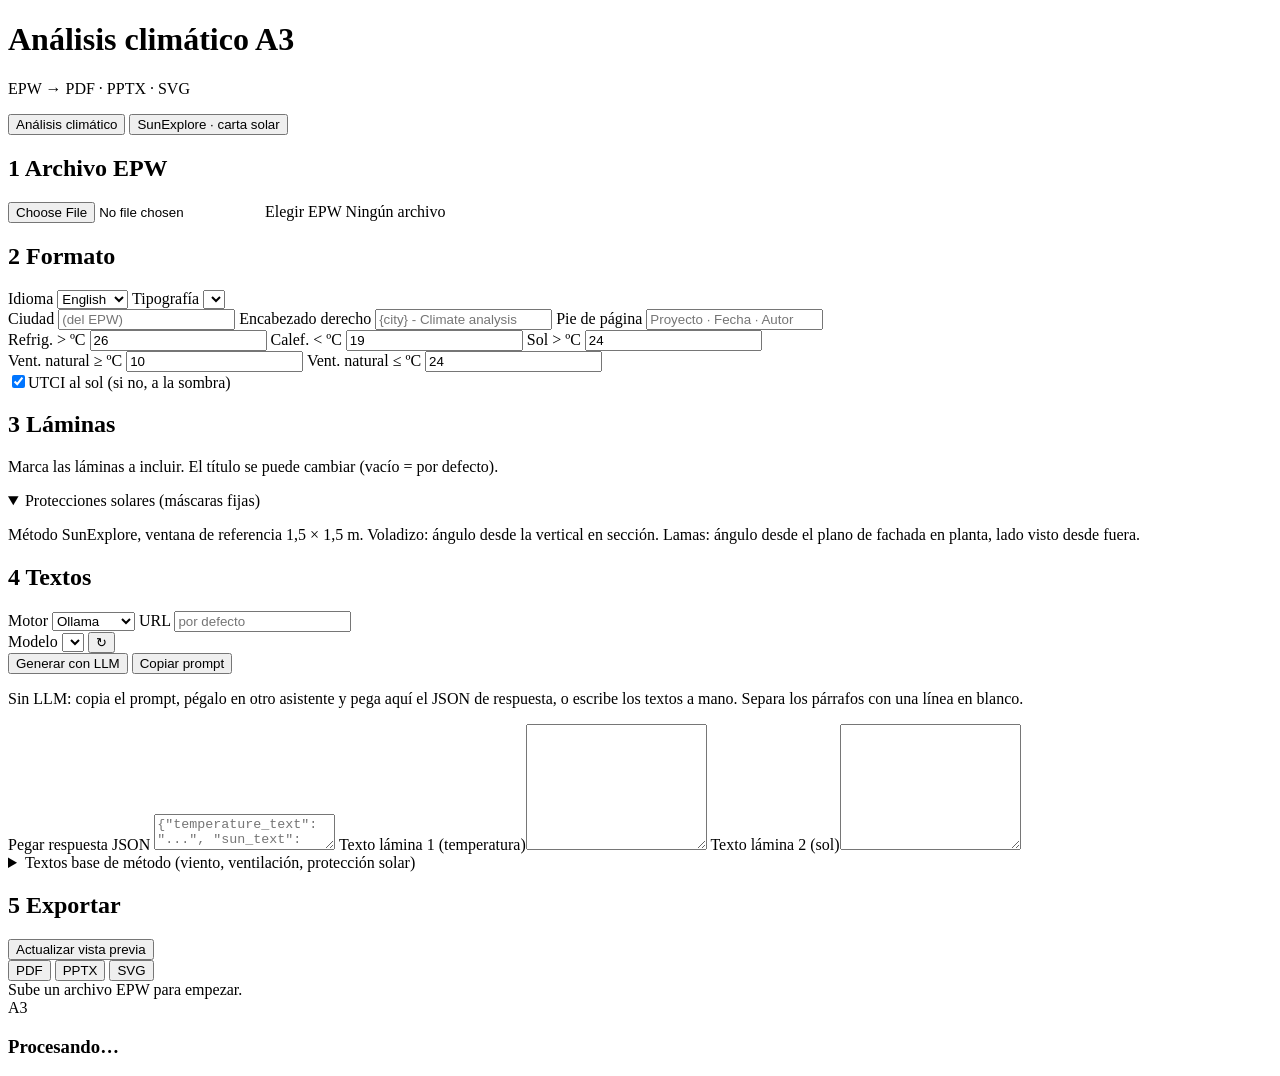
==== app/static/index.html @ 751eb726 "Add SunExplore tab and Windows launcher - Web app now has two tabs sharing the same EPW: "Análisis c" ====
<!doctype html>
<html lang="es">
<head>
<meta charset="utf-8">
<meta name="viewport" content="width=device-width, initial-scale=1">
<title>Climate report A3</title>
<link rel="stylesheet" href="/static/style.css">
</head>
<body>
<header class="topbar">
  <div class="brand">
    <div class="brand-mark"></div>
    <div>
      <h1>Análisis climático A3</h1>
      <p>EPW → PDF · PPTX · SVG</p>
    </div>
  </div>
  <nav class="tabs" role="tablist">
    <button class="tab is-active" role="tab" data-view="analysis" aria-selected="true">Análisis climático</button>
    <button class="tab" role="tab" data-view="sunexplore" aria-selected="false">SunExplore · carta solar</button>
  </nav>
</header>
<section id="view-sunexplore" class="view-frame" hidden>
  <iframe id="sunexplore" title="SunExplore" src="/static/sunexplore/index.html?embed=1"></iframe>
</section>
<div class="app" id="view-analysis">
<aside>

  <section>
    <h2><span class="step">1</span> Archivo EPW</h2>
    <label class="file">
      <input type="file" id="epw" accept=".epw">
      <span class="file-btn">Elegir EPW</span>
      <span class="file-name" id="epw_name">Ningún archivo</span>
    </label>
    <span id="loc" class="pill"></span>
  </section>

  <section>
    <h2><span class="step">2</span> Formato</h2>
    <div class="row">
      <label>Idioma
        <select id="language"><option value="en">English</option><option value="es">Español</option></select>
      </label>
      <label>Tipografía <select id="font"></select></label>
    </div>
    <label>Ciudad <input id="city" placeholder="(del EPW)"></label>
    <label>Encabezado derecho <input id="header_right" placeholder="{city} - Climate analysis"></label>
    <label>Pie de página <input id="footer_text" placeholder="Proyecto · Fecha · Autor"></label>
    <div class="row">
      <label>Refrig. &gt; ºC <input id="cooling_threshold" type="number" step="0.5" value="26"></label>
      <label>Calef. &lt; ºC <input id="heating_threshold" type="number" step="0.5" value="19"></label>
      <label>Sol &gt; ºC <input id="sun_threshold" type="number" step="0.5" value="24"></label>
    </div>
    <div class="row">
      <label>Vent. natural ≥ ºC <input id="nv_min" type="number" step="0.5" value="10"></label>
      <label>Vent. natural ≤ ºC <input id="nv_max" type="number" step="0.5" value="24"></label>
    </div>
    <label class="check"><input type="checkbox" id="utci_sun_exposed" checked><span>UTCI al sol (si no, a la sombra)</span></label>
  </section>

  <section>
    <h2><span class="step">3</span> Láminas</h2>
    <p class="muted">Marca las láminas a incluir. El título se puede cambiar (vacío = por defecto).</p>
    <div id="sheets" class="sheets"></div>
    <details class="fixed" open>
      <summary>Protecciones solares (máscaras fijas)</summary>
      <p class="muted">Método SunExplore, ventana de referencia 1,5 × 1,5 m. Voladizo: ángulo desde la vertical en sección. Lamas: ángulo desde el plano de fachada en planta, lado visto desde fuera.</p>
      <div id="devices" class="devices"></div>
    </details>
  </section>

  <section>
    <h2><span class="step">4</span> Textos</h2>
    <div class="row">
      <label>Motor
        <select id="backend"><option value="ollama">Ollama</option><option value="lmstudio">LM Studio</option></select>
      </label>
      <label>URL <input id="llm_url" placeholder="por defecto"></label>
    </div>
    <div class="row">
      <label>Modelo <select id="model"></select></label>
      <button id="refresh" class="ghost" title="Buscar modelos">↻</button>
    </div>
    <span id="llmstatus" class="pill"></span>
    <div class="row">
      <button id="gen">Generar con LLM</button>
      <button id="copyprompt" class="ghost">Copiar prompt</button>
    </div>
    <p class="muted">Sin LLM: copia el prompt, pégalo en otro asistente y pega aquí el JSON de respuesta, o escribe los textos a mano. Separa los párrafos con una línea en blanco.</p>
    <label>Pegar respuesta JSON <textarea id="paste" rows="2" placeholder='{"temperature_text": "...", "sun_text": "..."}'></textarea></label>
    <label><span class="lbl">Texto lámina 1 (temperatura)<span class="count" id="temperature_text_count"></span></span><textarea id="temperature_text" rows="8"></textarea></label>
    <label><span class="lbl">Texto lámina 2 (sol)<span class="count" id="sun_text_count"></span></span><textarea id="sun_text" rows="8"></textarea></label>
    <details class="fixed">
      <summary>Textos base de método (viento, ventilación, protección solar)</summary>
      <p class="muted">Son fijos para cualquier EPW y explican cómo se hace el análisis. Déjalos vacíos para usar el texto base o escribe uno propio.</p>
      <label><span class="lbl">Ventilación natural y humedad<span class="count" id="ventilation_text_count"></span></span><textarea id="ventilation_text" rows="5"></textarea></label>
      <label><span class="lbl">Protección solar<span class="count" id="shading_text_count"></span></span><textarea id="shading_text" rows="5"></textarea></label>
      <label><span class="lbl">Viento<span class="count" id="wind_text_count"></span></span><textarea id="wind_text" rows="5"></textarea></label>
      <label><span class="lbl">Viento estacional<span class="count" id="seasonal_wind_text_count"></span></span><textarea id="seasonal_wind_text" rows="4"></textarea></label>
    </details>
  </section>

  <section class="actions">
    <h2><span class="step">5</span> Exportar</h2>
    <button id="render">Actualizar vista previa</button>
    <div class="row">
      <button data-fmt="pdf" class="dl">PDF</button>
      <button data-fmt="pptx" class="dl">PPTX</button>
      <button data-fmt="svg" class="dl">SVG</button>
    </div>
  </section>
</aside>

<main id="preview"><div class="empty">Sube un archivo EPW para empezar.</div></main>
</div>

<div id="overlay" class="overlay" role="dialog" aria-modal="true" aria-live="polite">
  <div class="modal">
    <div class="sunloader"><div class="ring"></div><div class="orbit"><div class="sun"></div></div><div class="core">A3</div></div>
    <h3 id="busy-title">Procesando…</h3>
    <p id="busy-text"></p>
    <p class="elapsed muted" id="busy-elapsed"></p>
  </div>
</div>
<div id="toast" class="toast"></div>

<script src="/static/app.js"></script>
</body>
</html>
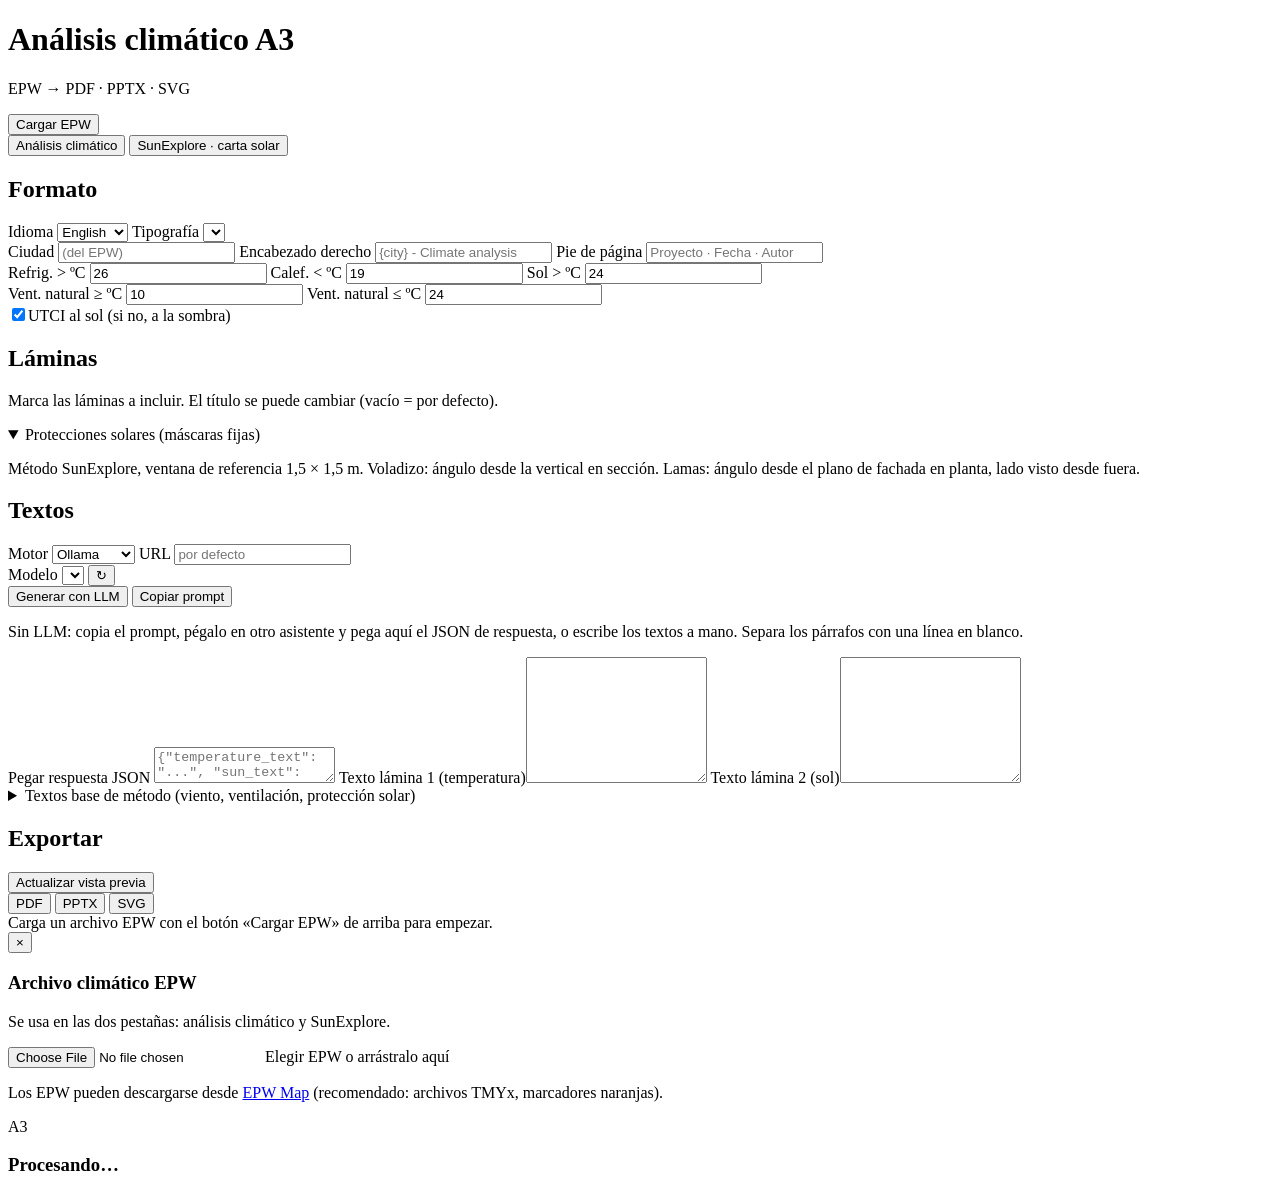
==== commit f0ed5e9b: "EPW button + modal shared by both tabs; mask uses real window size - One "Cargar EPW" button in the " ====
--- a/app/static/index.html
+++ b/app/static/index.html
@@ -15,6 +15,9 @@
       <p>EPW → PDF · PPTX · SVG</p>
     </div>
   </div>
+  <button id="epw-open" class="epw-chip" type="button" title="Cargar o cambiar el archivo EPW (sirve para las dos pestañas)">
+    <span class="epw-dot"></span><span id="epw-chip-text">Cargar EPW</span>
+  </button>
   <nav class="tabs" role="tablist">
     <button class="tab is-active" role="tab" data-view="analysis" aria-selected="true">Análisis climático</button>
     <button class="tab" role="tab" data-view="sunexplore" aria-selected="false">SunExplore · carta solar</button>
@@ -27,17 +30,7 @@
 <aside>
 
   <section>
-    <h2><span class="step">1</span> Archivo EPW</h2>
-    <label class="file">
-      <input type="file" id="epw" accept=".epw">
-      <span class="file-btn">Elegir EPW</span>
-      <span class="file-name" id="epw_name">Ningún archivo</span>
-    </label>
-    <span id="loc" class="pill"></span>
-  </section>
-
-  <section>
-    <h2><span class="step">2</span> Formato</h2>
+    <h2><span class="step"></span> Formato</h2>
     <div class="row">
       <label>Idioma
         <select id="language"><option value="en">English</option><option value="es">Español</option></select>
@@ -60,7 +53,7 @@
   </section>
 
   <section>
-    <h2><span class="step">3</span> Láminas</h2>
+    <h2><span class="step"></span> Láminas</h2>
     <p class="muted">Marca las láminas a incluir. El título se puede cambiar (vacío = por defecto).</p>
     <div id="sheets" class="sheets"></div>
     <details class="fixed" open>
@@ -71,7 +64,7 @@
   </section>
 
   <section>
-    <h2><span class="step">4</span> Textos</h2>
+    <h2><span class="step"></span> Textos</h2>
     <div class="row">
       <label>Motor
         <select id="backend"><option value="ollama">Ollama</option><option value="lmstudio">LM Studio</option></select>
@@ -102,7 +95,7 @@
   </section>
 
   <section class="actions">
-    <h2><span class="step">5</span> Exportar</h2>
+    <h2><span class="step"></span> Exportar</h2>
     <button id="render">Actualizar vista previa</button>
     <div class="row">
       <button data-fmt="pdf" class="dl">PDF</button>
@@ -112,9 +105,25 @@
   </section>
 </aside>
 
-<main id="preview"><div class="empty">Sube un archivo EPW para empezar.</div></main>
+<main id="preview"><div class="empty">Carga un archivo EPW con el botón «Cargar EPW» de arriba para empezar.</div></main>
 </div>
 
+<div id="epw-modal" class="overlay" role="dialog" aria-modal="true" aria-labelledby="epw-modal-title">
+  <div class="modal epw-modal">
+    <button id="epw-close" class="modal-x" type="button" aria-label="Cerrar">×</button>
+    <h3 id="epw-modal-title">Archivo climático EPW</h3>
+    <p class="muted">Se usa en las dos pestañas: análisis climático y SunExplore.</p>
+    <label class="file epw-drop" id="epw-drop">
+      <input type="file" id="epw" accept=".epw">
+      <span class="file-btn">Elegir EPW</span>
+      <span class="file-name" id="epw_name">o arrástralo aquí</span>
+    </label>
+    <span id="loc" class="pill"></span>
+    <p class="muted">Los EPW pueden descargarse desde
+      <a href="https://www.ladybug.tools/epwmap/" target="_blank" rel="noopener noreferrer">EPW Map</a>
+      (recomendado: archivos TMYx, marcadores naranjas).</p>
+  </div>
+</div>
 <div id="overlay" class="overlay" role="dialog" aria-modal="true" aria-live="polite">
   <div class="modal">
     <div class="sunloader"><div class="ring"></div><div class="orbit"><div class="sun"></div></div><div class="core">A3</div></div>
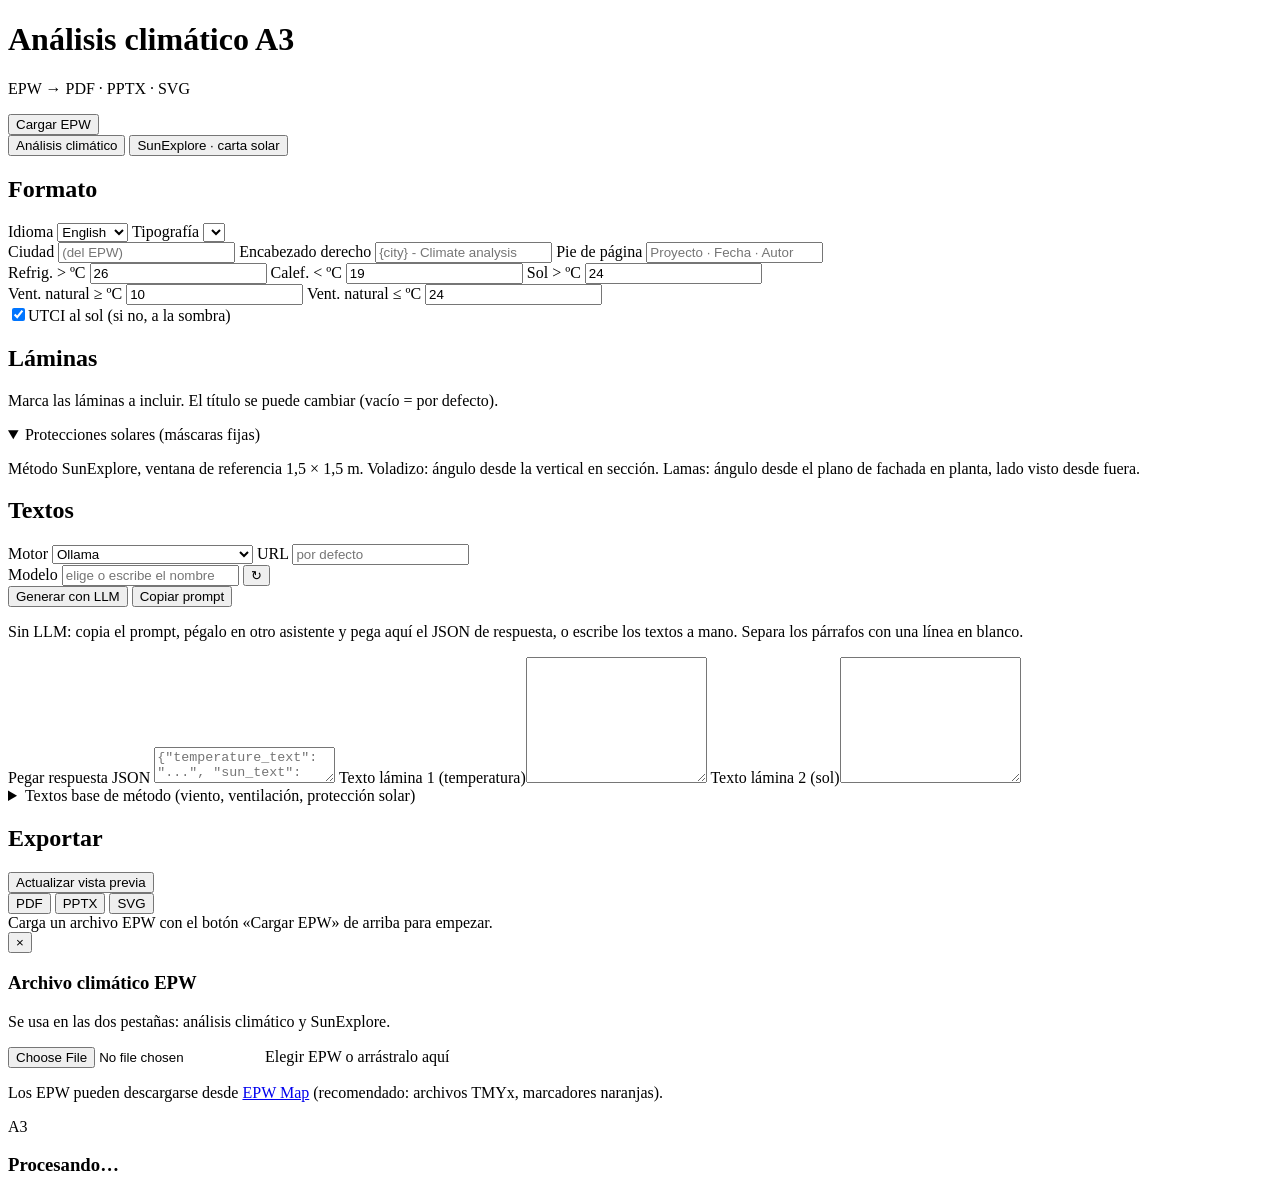
==== commit 9107540c: "LLM: OpenAI-compatible engine (Bionic, vLLM, Jan…) with URL and API key - New engine "Compatible Ope" ====
--- a/app/static/index.html
+++ b/app/static/index.html
@@ -67,14 +67,17 @@
     <h2><span class="step"></span> Textos</h2>
     <div class="row">
       <label>Motor
-        <select id="backend"><option value="ollama">Ollama</option><option value="lmstudio">LM Studio</option></select>
+        <select id="backend"><option value="ollama">Ollama</option><option value="lmstudio">LM Studio</option><option value="openai">Compatible OpenAI (Bionic…)</option></select>
       </label>
       <label>URL <input id="llm_url" placeholder="por defecto"></label>
     </div>
     <div class="row">
-      <label>Modelo <select id="model"></select></label>
+      <label>Modelo <input id="model" list="model-list" placeholder="elige o escribe el nombre" autocomplete="off"></label>
       <button id="refresh" class="ghost" title="Buscar modelos">↻</button>
+      <datalist id="model-list"></datalist>
     </div>
+    <label id="llm_key_row" hidden>Clave de API (si el servicio la pide)
+      <input id="llm_key" type="password" placeholder="sk-… / clave de Bionic" autocomplete="off"></label>
     <span id="llmstatus" class="pill"></span>
     <div class="row">
       <button id="gen">Generar con LLM</button>
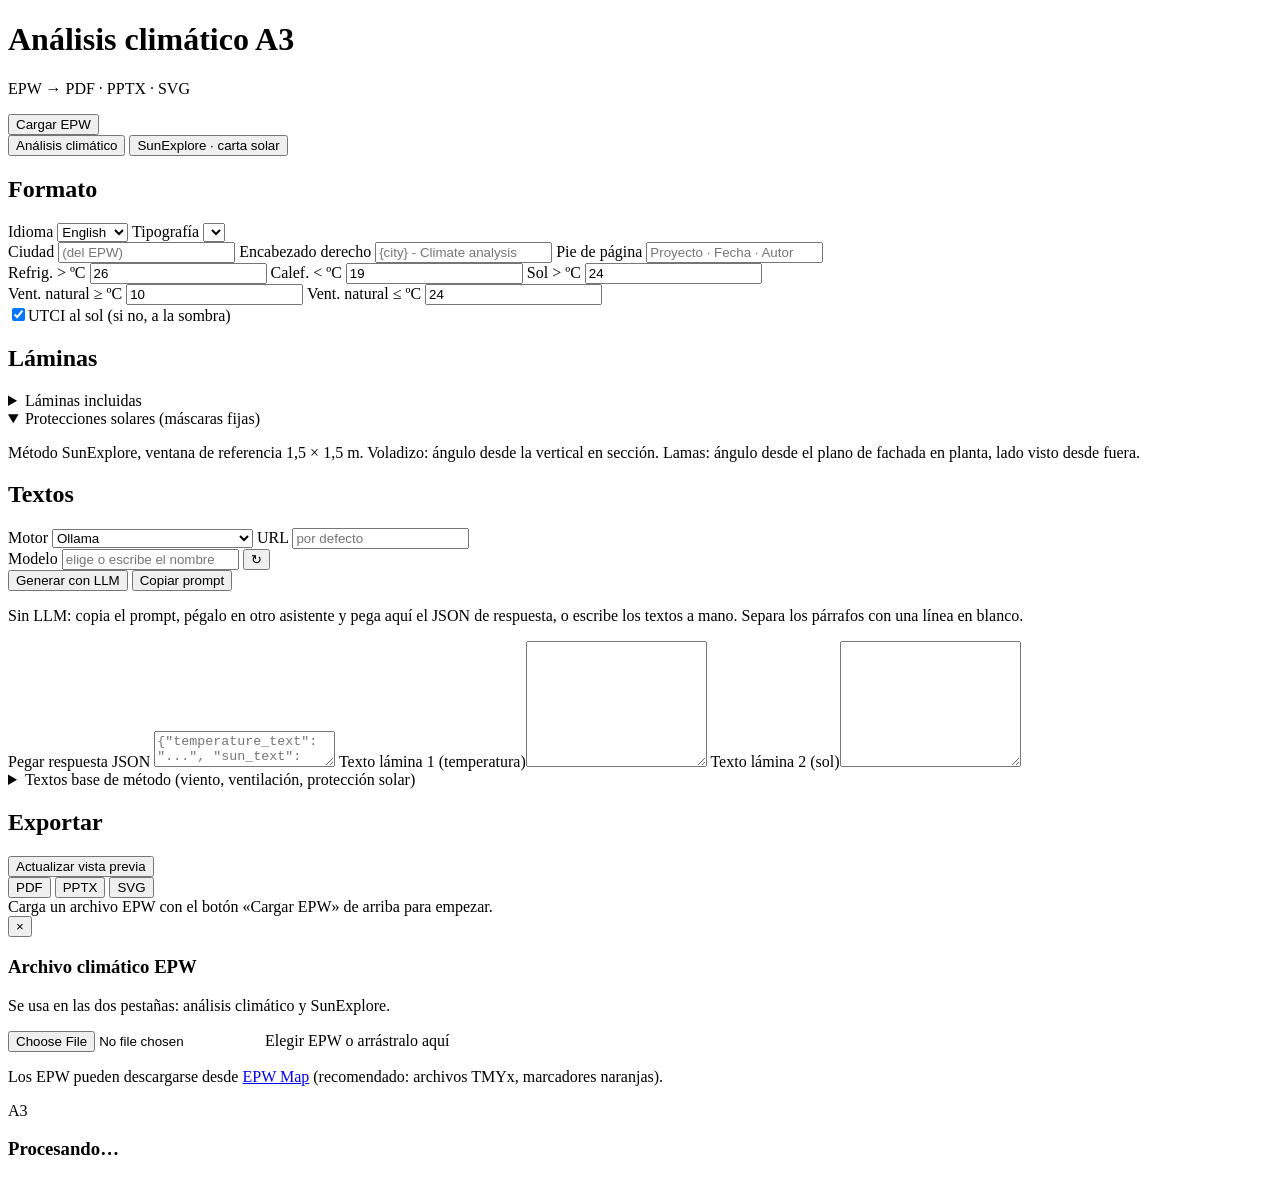
==== commit 92abda15: "Sheets list as a collapsible dropdown with the selected count Co-Authored-By: Claude Opus 5.5 <norep" ====
--- a/app/static/index.html
+++ b/app/static/index.html
@@ -54,8 +54,11 @@
 
   <section>
     <h2><span class="step"></span> Láminas</h2>
-    <p class="muted">Marca las láminas a incluir. El título se puede cambiar (vacío = por defecto).</p>
-    <div id="sheets" class="sheets"></div>
+    <details class="fixed sheets-pick">
+      <summary id="sheets-summary">Láminas incluidas</summary>
+      <p class="muted">Marca las láminas a incluir. El título se puede cambiar (vacío = por defecto).</p>
+      <div id="sheets" class="sheets"></div>
+    </details>
     <details class="fixed" open>
       <summary>Protecciones solares (máscaras fijas)</summary>
       <p class="muted">Método SunExplore, ventana de referencia 1,5 × 1,5 m. Voladizo: ángulo desde la vertical en sección. Lamas: ángulo desde el plano de fachada en planta, lado visto desde fuera.</p>
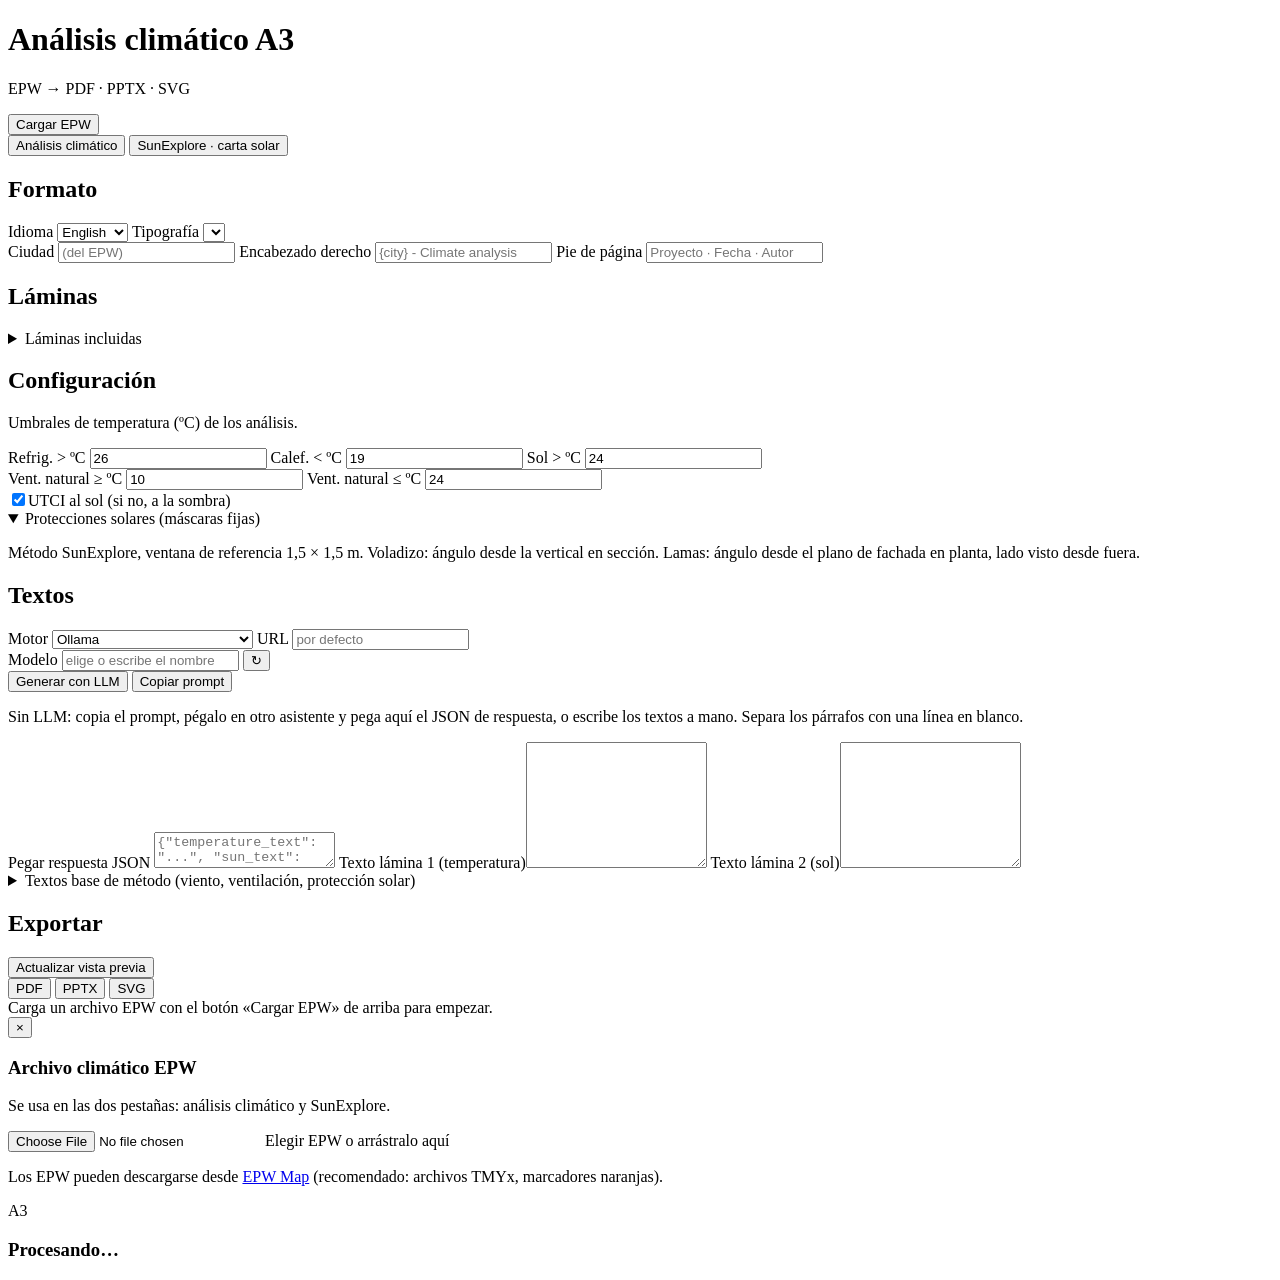
==== commit 7a4627b6: "Side panel: new "Configuración" step (thresholds, UTCI, solar protections) Order: Formato · Láminas " ====
--- a/app/static/index.html
+++ b/app/static/index.html
@@ -40,6 +40,20 @@
     <label>Ciudad <input id="city" placeholder="(del EPW)"></label>
     <label>Encabezado derecho <input id="header_right" placeholder="{city} - Climate analysis"></label>
     <label>Pie de página <input id="footer_text" placeholder="Proyecto · Fecha · Autor"></label>
+  </section>
+
+  <section>
+    <h2><span class="step"></span> Láminas</h2>
+    <details class="fixed sheets-pick">
+      <summary id="sheets-summary">Láminas incluidas</summary>
+      <p class="muted">Marca las láminas a incluir. El título se puede cambiar (vacío = por defecto).</p>
+      <div id="sheets" class="sheets"></div>
+    </details>
+  </section>
+
+  <section>
+    <h2><span class="step"></span> Configuración</h2>
+    <p class="muted">Umbrales de temperatura (ºC) de los análisis.</p>
     <div class="row">
       <label>Refrig. &gt; ºC <input id="cooling_threshold" type="number" step="0.5" value="26"></label>
       <label>Calef. &lt; ºC <input id="heating_threshold" type="number" step="0.5" value="19"></label>
@@ -50,15 +64,6 @@
       <label>Vent. natural ≤ ºC <input id="nv_max" type="number" step="0.5" value="24"></label>
     </div>
     <label class="check"><input type="checkbox" id="utci_sun_exposed" checked><span>UTCI al sol (si no, a la sombra)</span></label>
-  </section>
-
-  <section>
-    <h2><span class="step"></span> Láminas</h2>
-    <details class="fixed sheets-pick">
-      <summary id="sheets-summary">Láminas incluidas</summary>
-      <p class="muted">Marca las láminas a incluir. El título se puede cambiar (vacío = por defecto).</p>
-      <div id="sheets" class="sheets"></div>
-    </details>
     <details class="fixed" open>
       <summary>Protecciones solares (máscaras fijas)</summary>
       <p class="muted">Método SunExplore, ventana de referencia 1,5 × 1,5 m. Voladizo: ángulo desde la vertical en sección. Lamas: ángulo desde el plano de fachada en planta, lado visto desde fuera.</p>
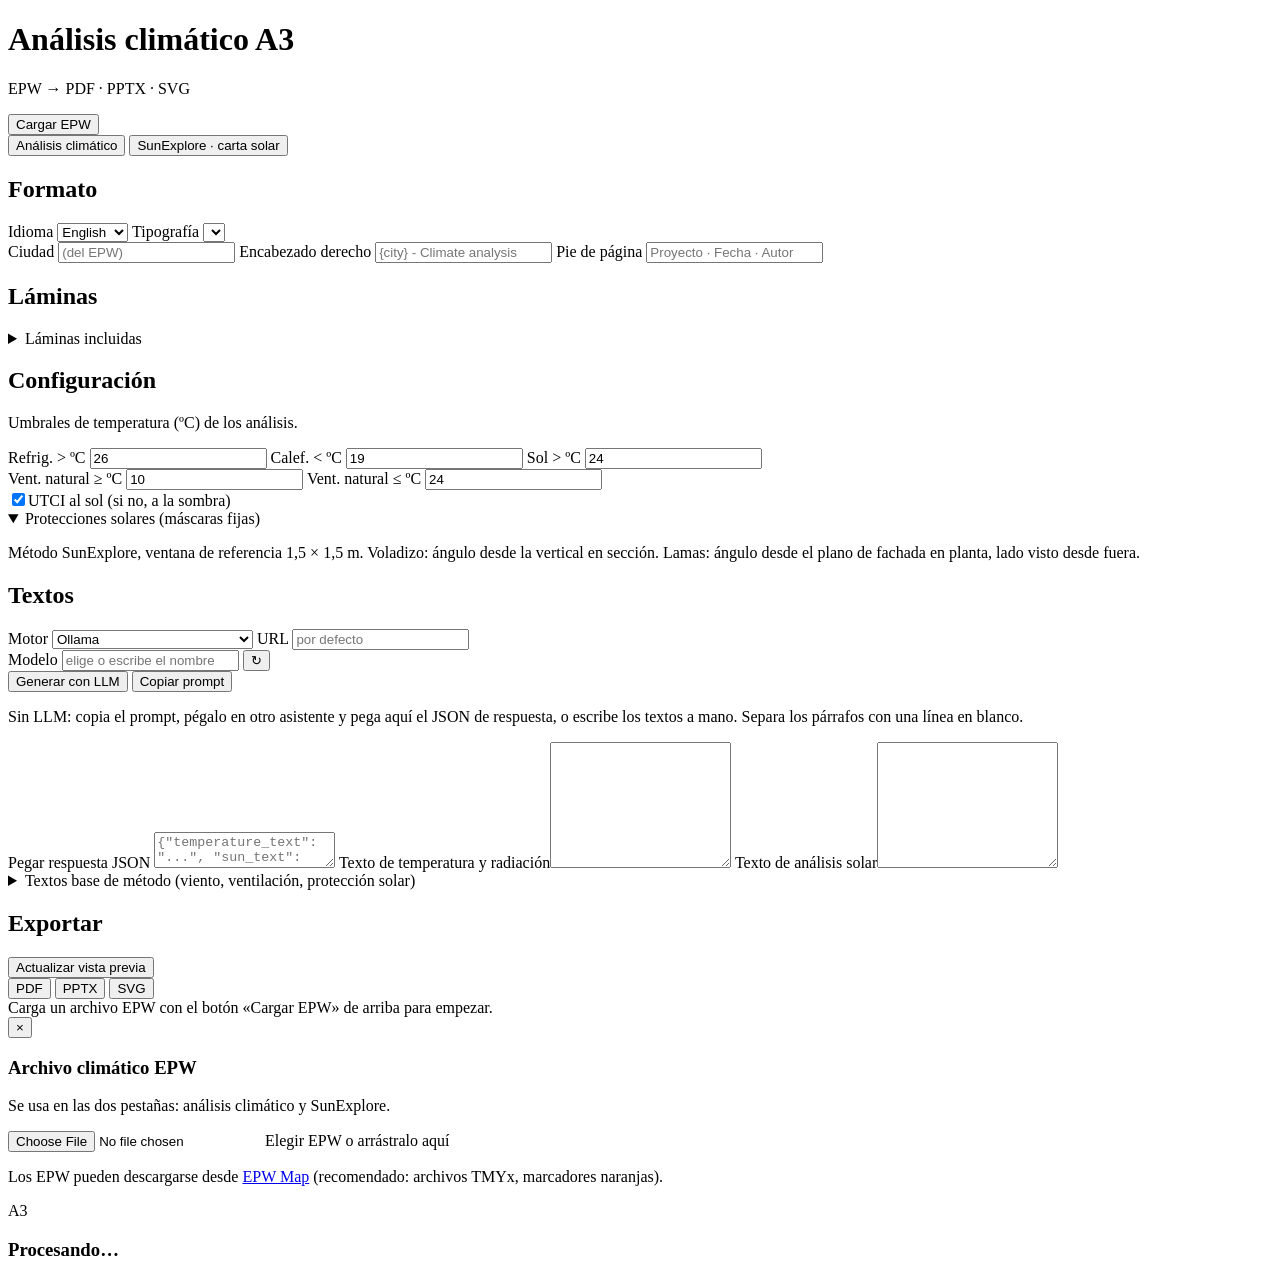
==== commit dac86415: "Text fields named by content, not by sheet number Co-Authored-By: Claude Opus 5.5 <noreply@anthropic" ====
--- a/app/static/index.html
+++ b/app/static/index.html
@@ -93,8 +93,8 @@
     </div>
     <p class="muted">Sin LLM: copia el prompt, pégalo en otro asistente y pega aquí el JSON de respuesta, o escribe los textos a mano. Separa los párrafos con una línea en blanco.</p>
     <label>Pegar respuesta JSON <textarea id="paste" rows="2" placeholder='{"temperature_text": "...", "sun_text": "..."}'></textarea></label>
-    <label><span class="lbl">Texto lámina 1 (temperatura)<span class="count" id="temperature_text_count"></span></span><textarea id="temperature_text" rows="8"></textarea></label>
-    <label><span class="lbl">Texto lámina 2 (sol)<span class="count" id="sun_text_count"></span></span><textarea id="sun_text" rows="8"></textarea></label>
+    <label><span class="lbl">Texto de temperatura y radiación<span class="count" id="temperature_text_count"></span></span><textarea id="temperature_text" rows="8"></textarea></label>
+    <label><span class="lbl">Texto de análisis solar<span class="count" id="sun_text_count"></span></span><textarea id="sun_text" rows="8"></textarea></label>
     <details class="fixed">
       <summary>Textos base de método (viento, ventilación, protección solar)</summary>
       <p class="muted">Son fijos para cualquier EPW y explican cómo se hace el análisis. Déjalos vacíos para usar el texto base o escribe uno propio.</p>
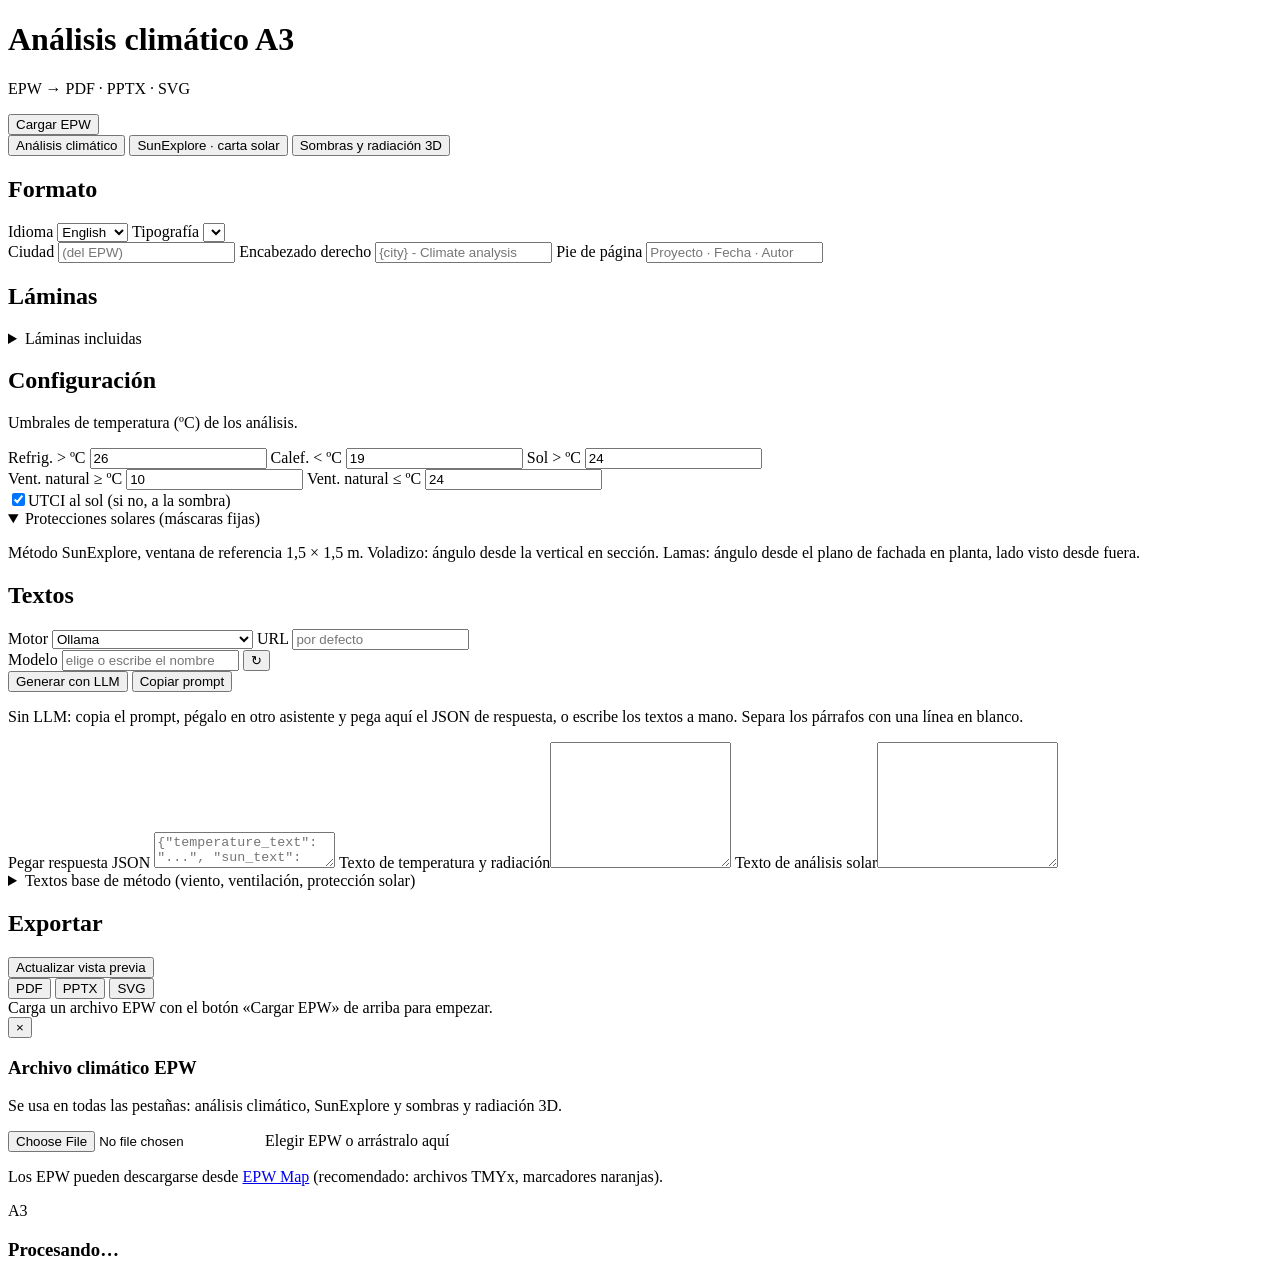
==== commit d6c9654e: "New tab: shadows and cumulative radiation on Rhino .3dm volumes Reads .3dm with rhino3dm.js (render " ====
--- a/app/static/index.html
+++ b/app/static/index.html
@@ -15,16 +15,20 @@
       <p>EPW → PDF · PPTX · SVG</p>
     </div>
   </div>
-  <button id="epw-open" class="epw-chip" type="button" title="Cargar o cambiar el archivo EPW (sirve para las dos pestañas)">
+  <button id="epw-open" class="epw-chip" type="button" title="Cargar o cambiar el archivo EPW (sirve para todas las pestañas)">
     <span class="epw-dot"></span><span id="epw-chip-text">Cargar EPW</span>
   </button>
   <nav class="tabs" role="tablist">
     <button class="tab is-active" role="tab" data-view="analysis" aria-selected="true">Análisis climático</button>
     <button class="tab" role="tab" data-view="sunexplore" aria-selected="false">SunExplore · carta solar</button>
+    <button class="tab" role="tab" data-view="radiation3d" aria-selected="false">Sombras y radiación 3D</button>
   </nav>
 </header>
 <section id="view-sunexplore" class="view-frame" hidden>
   <iframe id="sunexplore" title="SunExplore" src="/static/sunexplore/index.html?embed=1"></iframe>
+</section>
+<section id="view-radiation3d" class="view-frame" hidden>
+  <iframe id="radiation3d" title="Sombras y radiación 3D" src="/static/radiation3d/index.html?embed=1"></iframe>
 </section>
 <div class="app" id="view-analysis">
 <aside>
@@ -37,9 +41,9 @@
       </label>
       <label>Tipografía <select id="font"></select></label>
     </div>
-    <label>Ciudad <input id="city" placeholder="(del EPW)"></label>
-    <label>Encabezado derecho <input id="header_right" placeholder="{city} - Climate analysis"></label>
-    <label>Pie de página <input id="footer_text" placeholder="Proyecto · Fecha · Autor"></label>
+    <label>Ciudad <input autocomplete="off" id="city" placeholder="(del EPW)"></label>
+    <label>Encabezado derecho <input autocomplete="off" id="header_right" placeholder="{city} - Climate analysis"></label>
+    <label>Pie de página <input autocomplete="off" id="footer_text" placeholder="Proyecto · Fecha · Autor"></label>
   </section>
 
   <section>
@@ -55,15 +59,15 @@
     <h2><span class="step"></span> Configuración</h2>
     <p class="muted">Umbrales de temperatura (ºC) de los análisis.</p>
     <div class="row">
-      <label>Refrig. &gt; ºC <input id="cooling_threshold" type="number" step="0.5" value="26"></label>
-      <label>Calef. &lt; ºC <input id="heating_threshold" type="number" step="0.5" value="19"></label>
-      <label>Sol &gt; ºC <input id="sun_threshold" type="number" step="0.5" value="24"></label>
+      <label>Refrig. &gt; ºC <input autocomplete="off" id="cooling_threshold" type="number" step="0.5" value="26"></label>
+      <label>Calef. &lt; ºC <input autocomplete="off" id="heating_threshold" type="number" step="0.5" value="19"></label>
+      <label>Sol &gt; ºC <input autocomplete="off" id="sun_threshold" type="number" step="0.5" value="24"></label>
     </div>
     <div class="row">
-      <label>Vent. natural ≥ ºC <input id="nv_min" type="number" step="0.5" value="10"></label>
-      <label>Vent. natural ≤ ºC <input id="nv_max" type="number" step="0.5" value="24"></label>
+      <label>Vent. natural ≥ ºC <input autocomplete="off" id="nv_min" type="number" step="0.5" value="10"></label>
+      <label>Vent. natural ≤ ºC <input autocomplete="off" id="nv_max" type="number" step="0.5" value="24"></label>
     </div>
-    <label class="check"><input type="checkbox" id="utci_sun_exposed" checked><span>UTCI al sol (si no, a la sombra)</span></label>
+    <label class="check"><input autocomplete="off" type="checkbox" id="utci_sun_exposed" checked><span>UTCI al sol (si no, a la sombra)</span></label>
     <details class="fixed" open>
       <summary>Protecciones solares (máscaras fijas)</summary>
       <p class="muted">Método SunExplore, ventana de referencia 1,5 × 1,5 m. Voladizo: ángulo desde la vertical en sección. Lamas: ángulo desde el plano de fachada en planta, lado visto desde fuera.</p>
@@ -77,7 +81,7 @@
       <label>Motor
         <select id="backend"><option value="ollama">Ollama</option><option value="lmstudio">LM Studio</option><option value="openai">Compatible OpenAI (Bionic…)</option></select>
       </label>
-      <label>URL <input id="llm_url" placeholder="por defecto"></label>
+      <label>URL <input autocomplete="off" id="llm_url" placeholder="por defecto"></label>
     </div>
     <div class="row">
       <label>Modelo <input id="model" list="model-list" placeholder="elige o escribe el nombre" autocomplete="off"></label>
@@ -85,7 +89,7 @@
       <datalist id="model-list"></datalist>
     </div>
     <label id="llm_key_row" hidden>Clave de API (si el servicio la pide)
-      <input id="llm_key" type="password" placeholder="sk-… / clave de Bionic" autocomplete="off"></label>
+      <input id="llm_key" class="masked" type="text" placeholder="sk-… / clave de Bionic" autocomplete="off" spellcheck="false" data-lpignore="true" data-1p-ignore data-form-type="other"></label>
     <span id="llmstatus" class="pill"></span>
     <div class="row">
       <button id="gen">Generar con LLM</button>
@@ -123,9 +127,9 @@
   <div class="modal epw-modal">
     <button id="epw-close" class="modal-x" type="button" aria-label="Cerrar">×</button>
     <h3 id="epw-modal-title">Archivo climático EPW</h3>
-    <p class="muted">Se usa en las dos pestañas: análisis climático y SunExplore.</p>
+    <p class="muted">Se usa en todas las pestañas: análisis climático, SunExplore y sombras y radiación 3D.</p>
     <label class="file epw-drop" id="epw-drop">
-      <input type="file" id="epw" accept=".epw">
+      <input autocomplete="off" type="file" id="epw" accept=".epw">
       <span class="file-btn">Elegir EPW</span>
       <span class="file-name" id="epw_name">o arrástralo aquí</span>
     </label>
